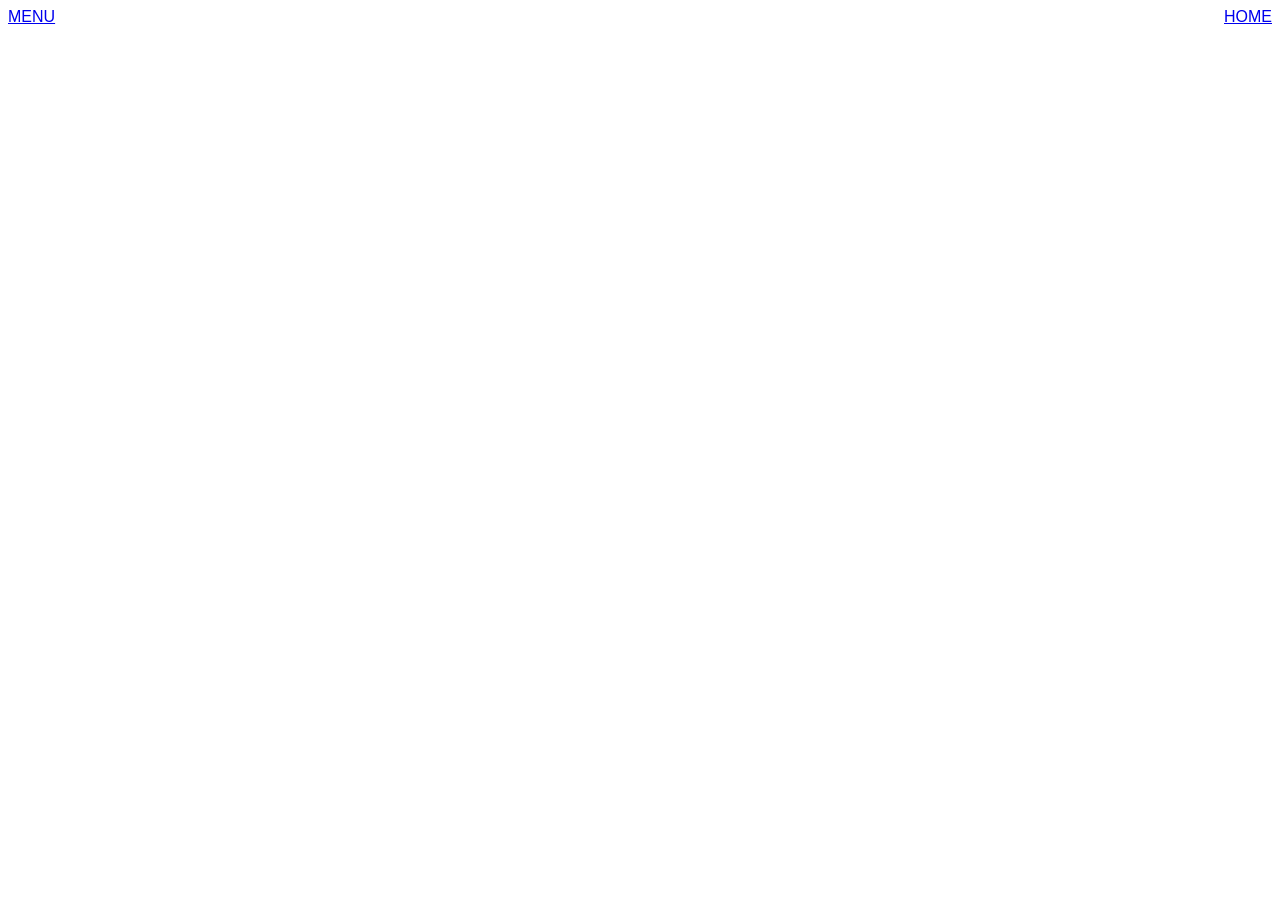
==== about.html @ 586d0f89 "frame" ====
<!DOCTYPE html>
<html lang="en">
<head>
    <meta charset="UTF-8">
    <meta name="viewport" content="width=device-width, initial-scale=1.0">
    <title>ABOUT ME</title>

     <!---Fonts-->
     <link rel="preconnect" href="https://fonts.googleapis.com">
     <link rel="preconnect" href="https://fonts.gstatic.com" crossorigin>
     <link href="https://fonts.googleapis.com/css2?family=Oswald:wght@200..700&family=Poppins:wght@100;200;300;400;500;600;700;800;900&display=swap" rel="stylesheet">
     <link href="style.css"rel="stylesheet">

 <!-- Icono-->
     <link rel="icon" href="Icono.png" type="image/png">



<!-- Iconos-->
<link rel="stylesheet" href="https://cdnjs.cloudflare.com/ajax/libs/font-awesome/7.0.1/css/all.min.css" integrity="sha512-2SwdPD6INVrV/lHTZbO2nodKhrnDdJK9/kg2XD1r9uGqPo1cUbujc+IYdlYdEErWNu69gVcYgdxlmVmzTWnetw==" crossorigin="anonymous" referrerpolicy="no-referrer" />

</head>
<body>
    <div class="wrapper">
        <!---Header-->     
     <nav>

          <a href="menu.html">
            
            
            
           MENU



        </a>
       

        <a href="index.html">  
         
         
         
            HOME
        
         </a>


     








    </nav>
</body>
</html>
---- style.css ----
*{
scroll-behavior: smooth;
}

nav{
font-family: 'Segoe UI', Tahoma, Geneva, Verdana, sans-serif;
display: flex; 
 justify-content:space-between;

}

nav> a:hover{

 color: rgb(41, 68, 15);


 }
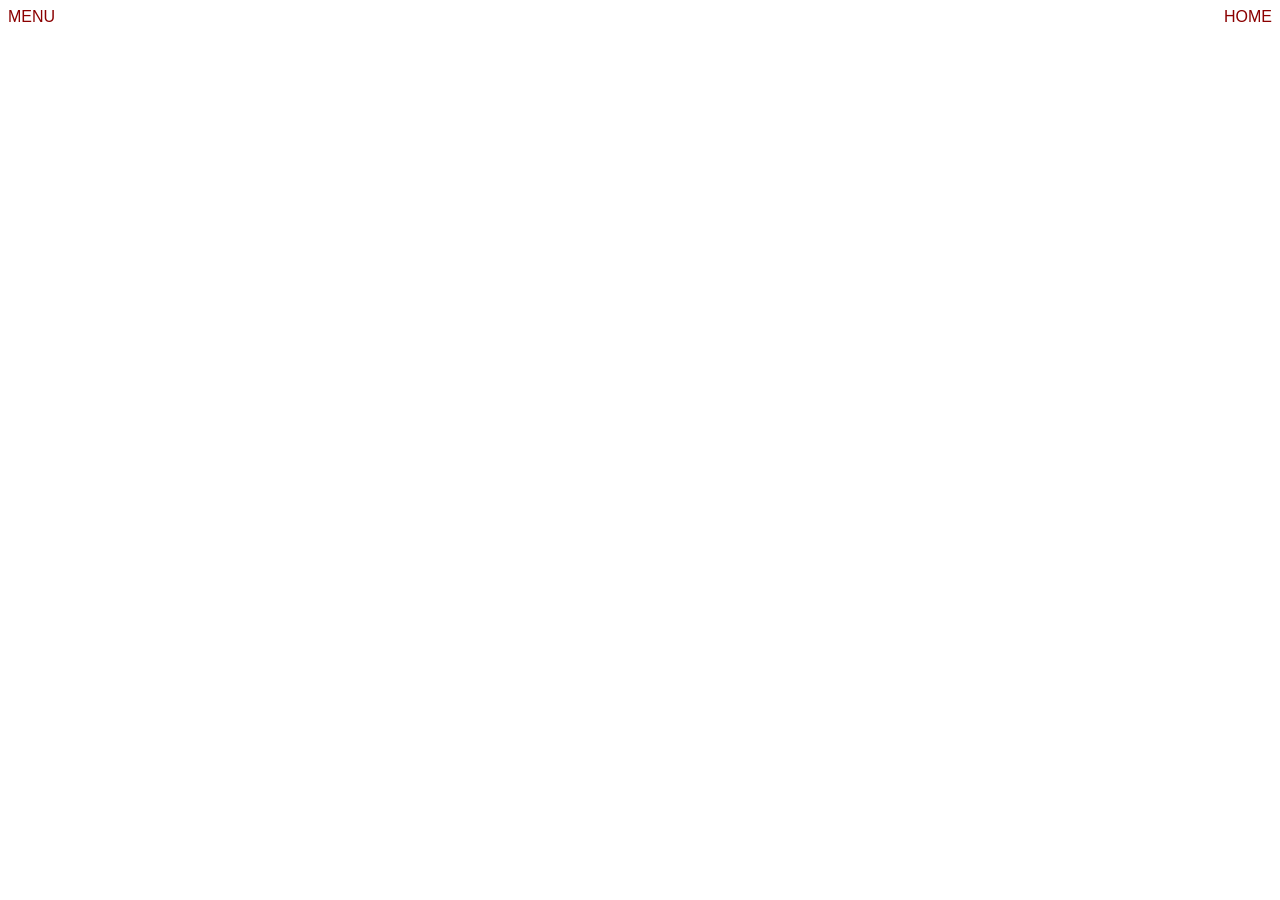
==== commit 36f4da44: "orden" ====
--- a/about.html
+++ b/about.html
@@ -43,17 +43,6 @@
             HOME
         
          </a>
-
-
-     
-
-
-
-
-
-
-
-
-    </nav>
+     </nav>
 </body>
 </html>
--- a/style.css
+++ b/style.css
@@ -1,21 +1,152 @@
 
-
+/*Portada*/
 *{
 scroll-behavior: smooth;
+
 }
 
 nav{
-font-family: 'Segoe UI', Tahoma, Geneva, Verdana, sans-serif;
-display: flex; 
+ font-family: Impact, Haettenschweiler, 'Arial Narrow Bold', sans-serif;
+
+ display: flex; 
  justify-content:space-between;
 
 }
 
+a{
+
+
+   font-family: Impact, Haettenschweiler, 'Arial Narrow Bold', sans-serif;   
+   text-decoration: none;
+   color: darkred;
+  }
 nav> a:hover{
 
- color: rgb(41, 68, 15);
+ color: rgb(74, 87, 61);
+
+ }
+img{
+width:100%;
+height: auto;
+vertical-align: middle;}
+
+#fotos{
+  display: flex;
+  flex-direction: column;
+gap: 40px;
+
+}
+#fotos > .pro-row{
+  display: flex;
+  gap: 20px;
+}
+#fotos>.pro-row>.col{
+    display: flex;
+    flex-direction: column;
+    gap: 10px;
+}
+
+#fotos>.pro-row>.small-col{
+ width: 55%;
+
+}
+#fotos>.pro-row>.big-col{
+ width: 65%;
+ 
+}
 
 
+ .big-col:hover{
+  transform: scale(0.9);
+  filter: brightness(0.9);
+  opacity: 80%;
+  transition: 0.5s
+
+ }
+ .small-col:hover{
+  transform: scale(0.9);
+  filter: brightness(0.9);
+  opacity: 80%;
+ transition: 0.5s;
  }
 
- +
+  footer{
+    font-family:Impact, Haettenschweiler, 'Arial Narrow Bold', sans-serif;
+    background-color: darkred;
+    color: aliceblue;
+    display: flex;
+    justify-content:  space-between;
+    padding:0.5%;
+    
+    
+ 
+}
+
+/*MENU.HTML*/
+
+h1{
+  font-family: Impact, Haettenschweiler, 'Arial Narrow Bold', sans-serif;
+  display: flex;
+  justify-content: center;
+  color: darkred;
+}
+
+
+
+ .flex-cont-wrap{
+    padding: 40px;
+    display: flex;
+    justify-content: space-between;
+    flex-wrap: wrap;
+    gap: 40px;
+
+}
+.flex-cont-wrap>div{
+    width: 10%;
+    height: 10%;
+    display: flex;
+    justify-content:space-between;
+    align-items: center;
+    border-radius: 10%;
+}
+.flex-cont-wrap>div > a:hover{
+
+color: rgb(74, 87, 61);
+transition: 0.5s;
+}
+
+
+.menu-container{
+  display:flex;
+  justify-content:space-evenly;
+  width:100%;
+  margin:auto;
+  gap:40px;
+}
+
+.menu-item{
+  flex:1;
+  text-align:center;
+}
+
+.menu-item img{
+  width:100%;
+  height:600px;
+  bottom: 150px;
+  object-fit:cover;
+  border-radius:30px;
+}
+
+.menu-item:hover{
+  filter:grayscale(100%);
+
+  transition:0.9s;
+
+
+
+
+}
+
+/*ABOUTME.HTML*/
+
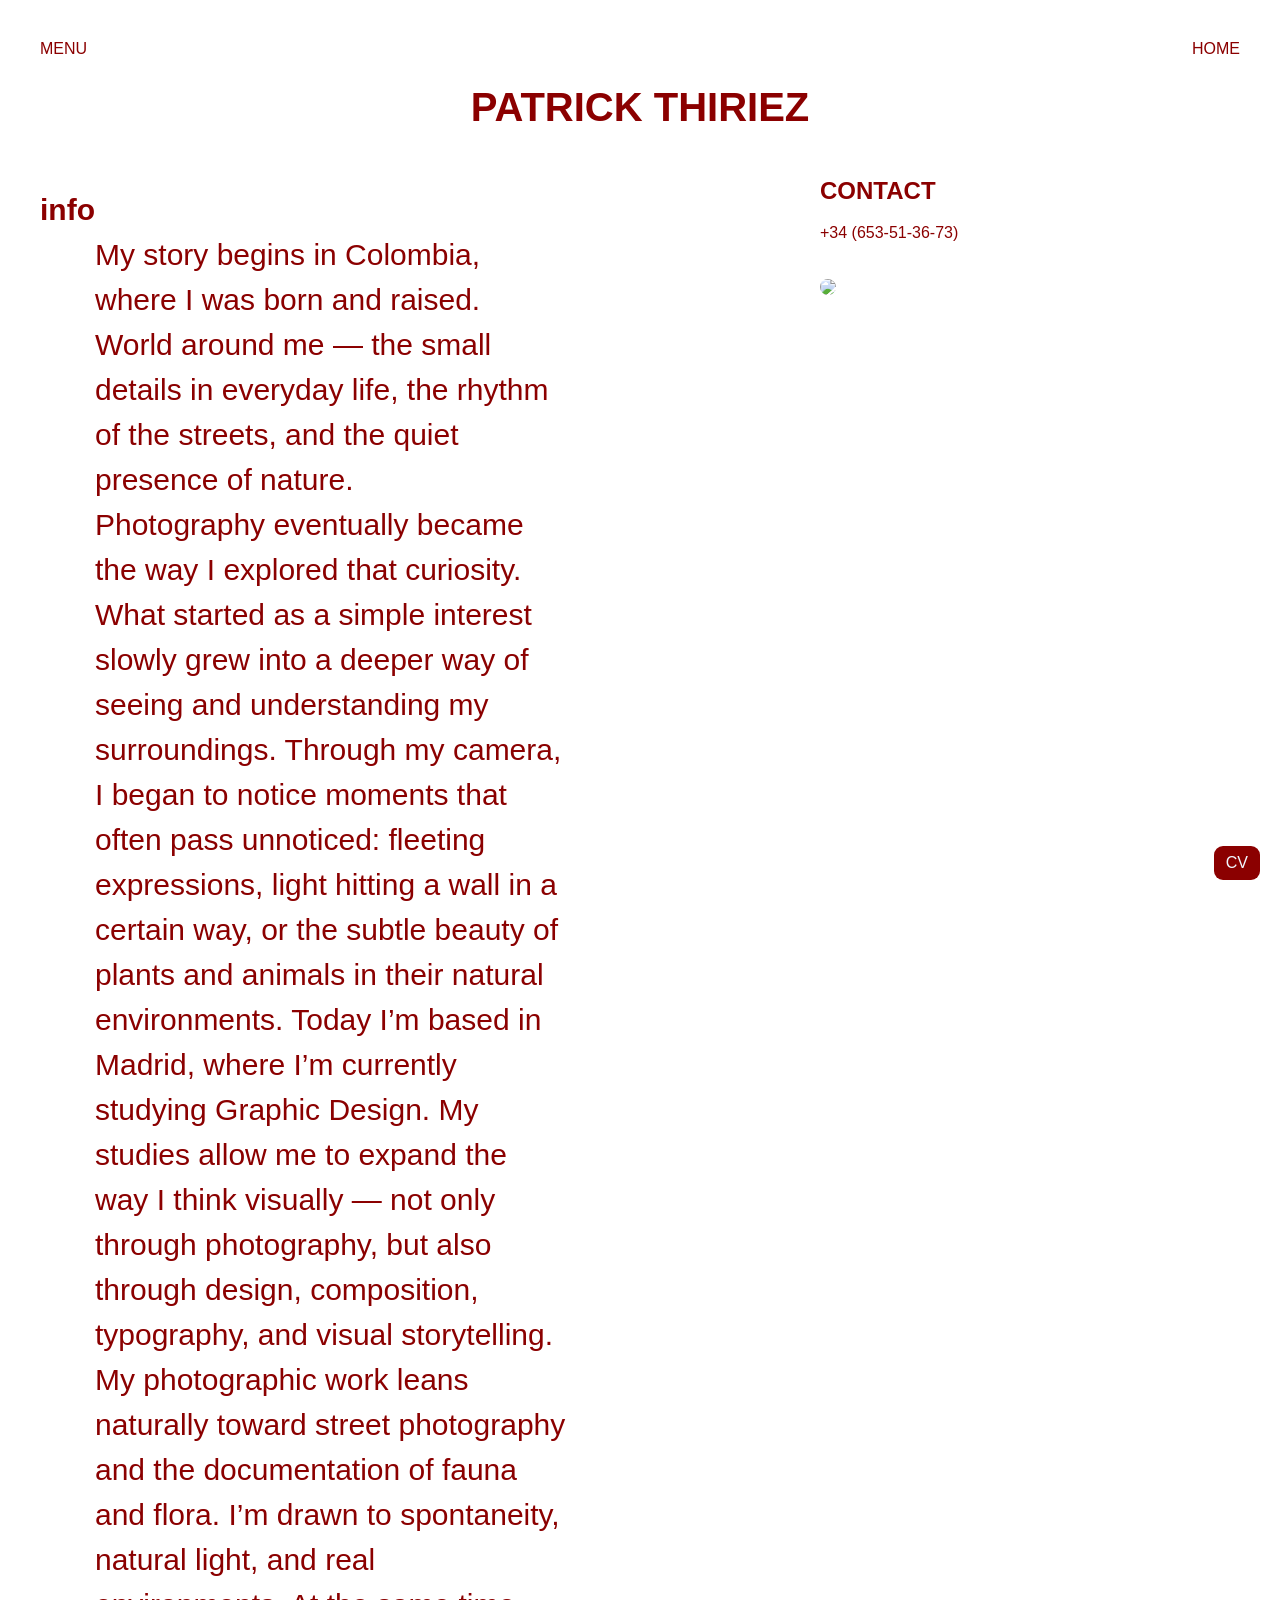
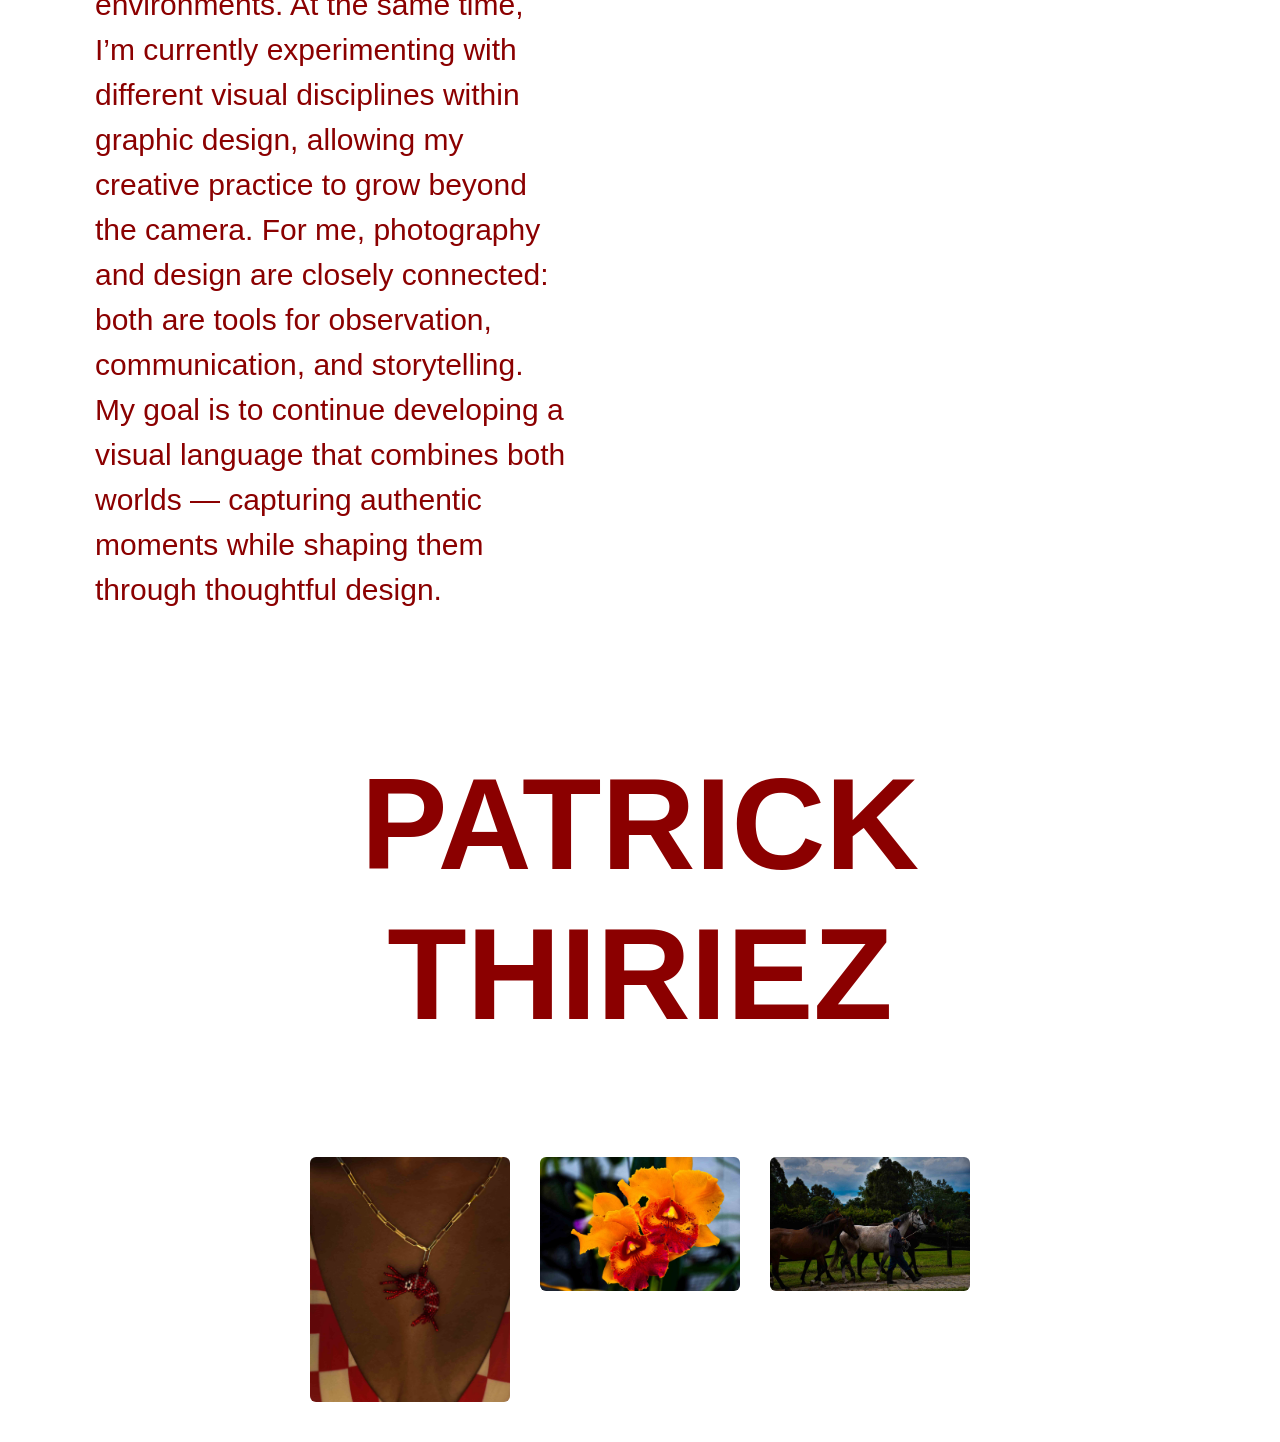
==== commit dbee79db: "ABOUT ME" ====
--- a/about.html
+++ b/about.html
@@ -44,5 +44,77 @@
         
          </a>
      </nav>
+
+          <header>
+
+         <h1> PATRICK THIRIEZ</h1>
+
+        </header>
+
+        <section class="top">
+          <div class="info">
+ 
+            <p><b>info</b> <br> My story begins in Colombia, where I was born and raised. <br>World around me — the small details in everyday life, the rhythm of the streets, and the quiet presence of nature. <br>Photography eventually became the way I explored that curiosity. What started as a simple interest slowly grew into a deeper way of seeing and understanding my surroundings. Through my camera, I began to notice moments that often pass unnoticed: fleeting expressions, light hitting a wall in a certain way, or the subtle beauty of plants and animals in their natural environments. Today I’m based in Madrid, where I’m currently studying Graphic Design. My studies allow me to expand the way I think visually — not only through photography, but also through design, composition, typography, and visual storytelling. My photographic work leans naturally toward street photography and the documentation of fauna and flora. I’m drawn to spontaneity, natural light, and real environments. At the same time, I’m currently experimenting with different visual disciplines within graphic design, allowing my creative practice to grow beyond the camera. For me, photography and design are closely connected: both are tools for observation, communication, and storytelling. My goal is to continue developing a visual language that combines both worlds — capturing authentic moments while shaping them through thoughtful design.</p>
+
+        </div>
+          <div class="right">
+
+            <div class="contact">
+                 <h2>CONTACT</h2>
+                  <p>+34 (653-51-36-73)</p>
+                 <a href="https://mail.google.com/mail/u/0/#inbox?compose=DXDwSWwxqKDklGzPbHkkvgNXcLrzTqnvgKJxKvcHFGcPDfbpsChkwxpMDJWxPdxpqszvwnHbbfSNMJDDbxnWFHltRjKcsbbdQnSXRPvLQfNCCCkrHSBhkXnq">
+                 <i class="fa-solid fa-envelope" style="color:darkred"></i>
+                </a>
+
+            </div>
+
+            <div class="imgen">
+                <img src="About_gallery/patrick3.png">
+                <div class="overlay"></div>
+
+             
+
+
+             </div>
+
+            
+        </div>
+
+        </section>
+        
+        <section class="nom">
+
+
+         <h2>PATRICK <br>THIRIEZ</h2>
+        
+        
+         </section>
+            <section class="galeria">
+
+
+                <div class="box">
+                    <img src="About_gallery/joyas.jpg" >
+                     <div class="overlay"></div>
+                </div>
+
+                <div class="box">
+                    <img src="About_gallery/flors.jpg" >
+                     <div class="overlay"></div>
+                </div>
+
+                <div class="box">
+                    <img src="About_gallery/horse.jpg" >
+                     <div class="overlay"></div>
+                </div>
+
+            </section>
+
+
+
+            
+            <a href="Patrick thiriez-cvpdf.pdf" download class="cv-button">
+                   CV
+</a>
+    </div>
 </body>
 </html>
--- a/style.css
+++ b/style.css
@@ -3,8 +3,24 @@
 *{
 scroll-behavior: smooth;
 
-}
-
+
+
+}
+h1{
+font-family: Impact, Haettenschweiler, 'Arial Narrow Bold', sans-serif;
+font-size: 45px;
+
+}
+p{ 
+  padding:auto;
+  gap: auto;
+ font-family:'Gill Sans', 'Gill Sans MT', Calibri, 'Trebuchet MS', sans-serif; 
+ align-items: self-start;
+ color:darkred;
+ display: flex;
+ justify-content:left;
+
+}
 nav{
  font-family: Impact, Haettenschweiler, 'Arial Narrow Bold', sans-serif;
 
@@ -76,6 +92,7 @@
     background-color: darkred;
     color: aliceblue;
     display: flex;
+    justify-items: end;
     justify-content:  space-between;
     padding:0.5%;
     
@@ -97,6 +114,7 @@
  .flex-cont-wrap{
     padding: 40px;
     display: flex;
+    flex-wrap: wrap;
     justify-content: space-between;
     flex-wrap: wrap;
     gap: 40px;
@@ -118,35 +136,381 @@
 
 
 .menu-container{
-  display:flex;
-  justify-content:space-evenly;
-  width:100%;
-  margin:auto;
-  gap:40px;
+display:flex;
+justify-content:space-evenly;
+width:100%;
+margin:auto;
+gap:40px;
+flex-wrap: wrap; 
 }
 
 .menu-item{
-  flex:1;
-  text-align:center;
-}
+flex:1 1 250px;
+text-align:center;
+}
+
+
+
+
+
+
 
 .menu-item img{
-  width:100%;
-  height:600px;
-  bottom: 150px;
-  object-fit:cover;
-  border-radius:30px;
-}
-
-.menu-item:hover{
-  filter:grayscale(100%);
-
-  transition:0.9s;
-
-
-
-
-}
-
-/*ABOUTME.HTML*/
-
+width:100%;
+height:400px; 
+object-fit:cover;
+border-radius:30px;
+transition:0.9s;
+}
+
+.menu-item img:hover{
+filter:grayscale(100%);
+}
+
+
+
+/*Fauna gallery*/
+#fauna {
+    padding: 20px  80px ;
+}
+
+#faunag{
+padding: 20px 80px  ;
+}
+
+#faunag > ul{
+list-style: none;
+display: flex;
+flex-wrap: wrap;
+gap: 12px;
+}
+
+
+#faunag > ul > li{
+height: 25vh;
+flex-grow: 1;
+}
+#faunag > ul > li > img{
+max-height: 100%;
+min-width: 100%;
+object-fit: cover;
+
+}
+
+#faunag > ul > li > img:hover{
+transform: scale(2.00);
+box-shadow: (10px 50px);
+transition: 0.8s;
+
+}
+
+
+
+
+
+
+
+
+
+/*Model gallery*/
+#model {
+    padding: 20px  80px ;
+}
+
+#gmodel{
+padding: 20px 80px  ;
+}
+
+#gmodel > ul{
+list-style: none;
+display: flex;
+flex-wrap: wrap;
+gap: 12px;
+}
+
+
+#gmodel > ul > li{
+height: 25vh;
+flex-grow: 1;
+}
+#gmodel > ul > li > img{
+max-height: 100%;
+min-width: 100%;
+object-fit: cover;
+border-radius: 5px;
+
+}
+
+#gmodel > ul > li > img:hover{
+transform: scale(2.00);
+box-shadow: (10px 50px);
+transition: 0.8s;
+
+}
+
+
+
+
+
+
+/*Street gallery*/
+#street {
+    padding: 20px  80px ;
+}
+
+#gstreet{
+padding: 20px 80px  ;
+}
+
+#gstreet > ul{
+list-style: none;
+display: flex;
+flex-wrap: wrap;
+gap: 12px;
+}
+
+
+#gstreet > ul > li{
+height: 25vh;
+flex-grow: 1;
+}
+#gstreet > ul > li > img{
+max-height: 100%;
+min-width: 100%;
+object-fit: cover;
+
+
+}
+
+#gstreet > ul > li > img:hover{
+filter: grayscale(3);
+transform: scale(2.00);
+box-shadow: (10px 50px);
+transition: 0.8s;
+
+}
+
+
+/*Street gallery*/
+#Tourism {
+    padding: 20px  80px ;
+}
+
+#gtour{
+padding: 20px 80px  ;
+}
+
+#gtour > ul{
+list-style: none;
+display: flex;
+flex-wrap: wrap;
+gap: 12px;
+}
+
+
+#gtour > ul > li{
+height: 25vh;
+flex-grow: 1;
+}
+#gtour > ul > li > img{
+max-height: 100%;
+min-width: 100%;
+object-fit: cover;
+
+
+}
+
+#gtour > ul > li > img:hover{
+transform: scale(2.00);
+box-shadow: (10px 50px);
+transition: 0.9s;
+
+
+}
+
+/*About.HTML*/
+
+
+body{
+font-family: Impact, Haettenschweiler, 'Arial Narrow Bold', sans-serif;
+margin: 40px;
+color: darkred;
+
+
+} 
+h1{
+font-size: 40px;
+font-weight: 900;
+}
+.top{
+display: flex;
+justify-content: space-between;
+margin-top: 20px;
+gap: 20px;
+flex-wrap: wrap;
+}
+.info{
+  font-size: 30px;
+ width: 44%;
+ line-height: 1.5;
+}
+.right{
+width: 35%;
+}
+.contact{
+margin-bottom: 35px;
+}
+.imgen{
+width: 100%;
+height:auto;
+margin: 25px 0;
+
+
+}
+
+.imgen >img{
+width: 100%;
+height: auto;
+border-radius: 13px;
+transition: 0.4s ease;
+
+
+}
+.imgen > img:hover{
+
+  transform: scale(0.700 );
+  filter: grayscale(1);
+  transition: 0.6s;
+}
+.nom{
+text-align: center;
+margin: 100px 20px;
+
+}
+.nom >h2 {
+font-size: 130px;
+font-weight: 900;
+
+}
+
+.galeria{
+display: flex;
+justify-content: center;
+gap: 30px;
+flex-wrap: wrap;
+}
+.box > img{
+  width: 200px;
+  max-width: 250px;
+  height: auto;
+  border-radius: 6px;
+
+
+}
+.box > img:hover{
+
+filter: opacity(44%);
+  transition: 0.8s;
+
+}
+
+.cv-button{
+
+position: fixed;
+bottom: 20px;
+right: 20px;
+background-color: darkred;
+color: aliceblue;
+border: none;
+padding: 8px 12px;
+border-radius: 9px;
+cursor: pointer;
+
+}
+
+
+
+
+
+
+
+
+
+
+
+
+
+
+
+
+
+
+/* TABLET */
+@media (max-width:900px){
+
+.menu-container{
+gap:20px;
+}
+
+.menu-item{
+flex:45%;
+}
+
+.menu-item img{
+height:300px;
+}
+.right{
+
+ width: 100%; 
+}
+.nom >h2{
+
+  font-size: 80px;
+}
+
+
+}
+
+/* MÓVIL */
+@media (max-width:600px){
+
+.menu-item{
+flex:100%;
+}
+.body{
+  margin: 20px;
+}
+h1{
+  font-size: 28px;
+}
+.info{
+
+  font-size: 18px;
+}
+
+
+.nom{
+margin: 50px 10px;
+
+
+}
+.nom > h2{
+
+  font-size: 50px;
+}
+.galleria{
+  gap: 15px;
+}
+.box > img{
+  max-width: 100%;
+}
+.cv-button{
+  padding: 6px 10px;
+  font-size: 14px;
+}
+.menu-item img{
+height:250px;
+}
+
+}
+
